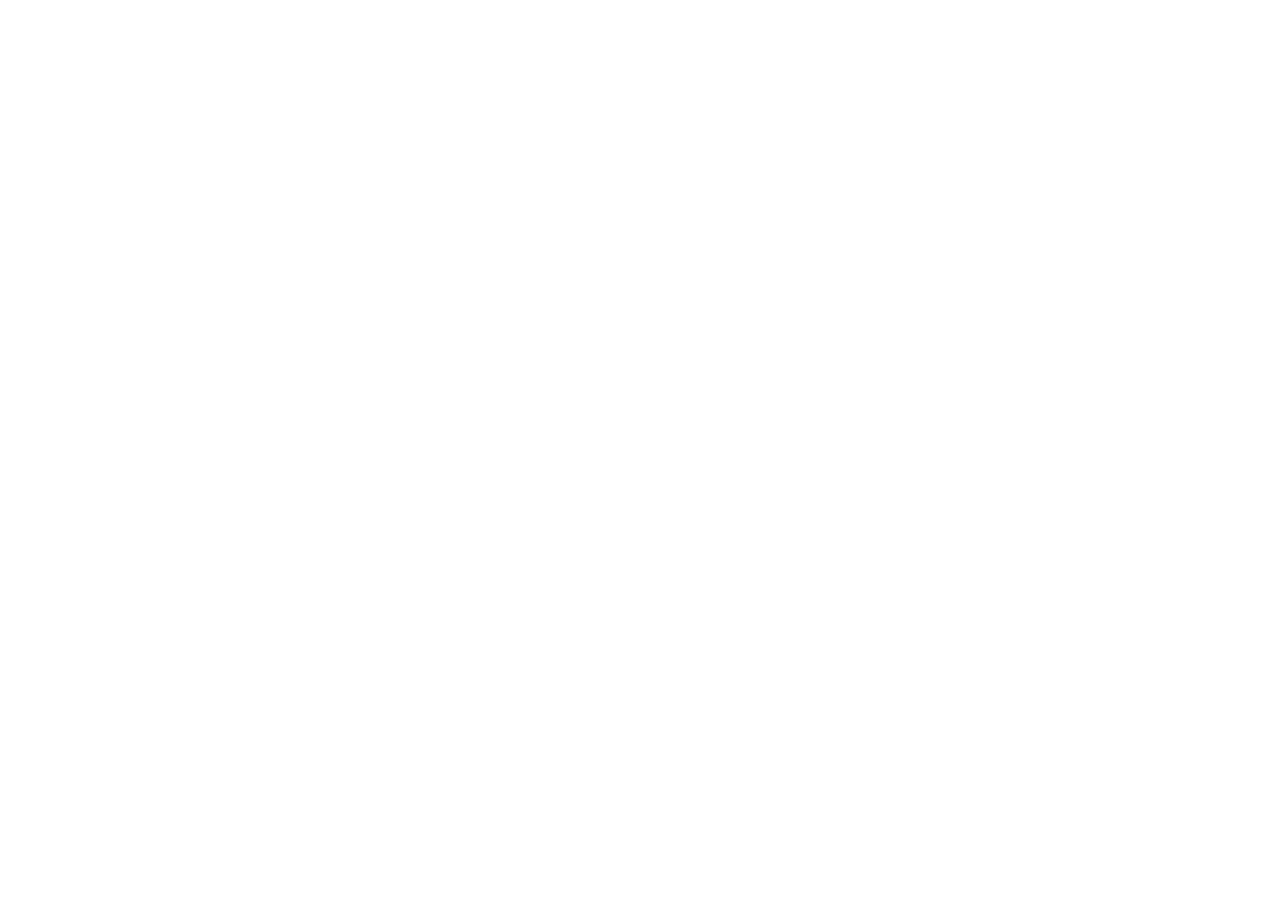
==== back-app/src/main/resources/templates/index.html @ 279484a1 "Initializing root page + formatting" ====
<!doctype html>
<html lang="en">
<head>
    <!-- Required meta tags -->
    <meta charset="utf-8">
    <meta name="viewport" content="width=device-width, initial-scale=1">

    <!-- Bootstrap CSS -->
    <link href="https://cdn.jsdelivr.net/npm/bootstrap@5.1.1/dist/css/bootstrap.min.css" rel="stylesheet"
          integrity="sha384-F3w7mX95PdgyTmZZMECAngseQB83DfGTowi0iMjiWaeVhAn4FJkqJByhZMI3AhiU" crossorigin="anonymous">

    <!-- Custom CSS -->
    <link rel="stylesheet" href="css/custom-styles.css">

    <title>PLGym - Bem Vindo!</title>
</head>
<body>

    <script src="https://cdn.jsdelivr.net/npm/bootstrap@5.1.1/dist/js/bootstrap.bundle.min.js"
            integrity="sha384-/bQdsTh/da6pkI1MST/rWKFNjaCP5gBSY4sEBT38Q/9RBh9AH40zEOg7Hlq2THRZ"
            crossorigin="anonymous"></script>
</body>
</html>
---- back-app/src/main/resources/templates/css/custom-styles.css ----
.carousel-item {
    height: 42rem;
    position: relative;
    background-position: center;
    background-size: cover;
}
.carousel-container {
    position: absolute;
    bottom: 0;
    left: 0;
    right: 0;
}
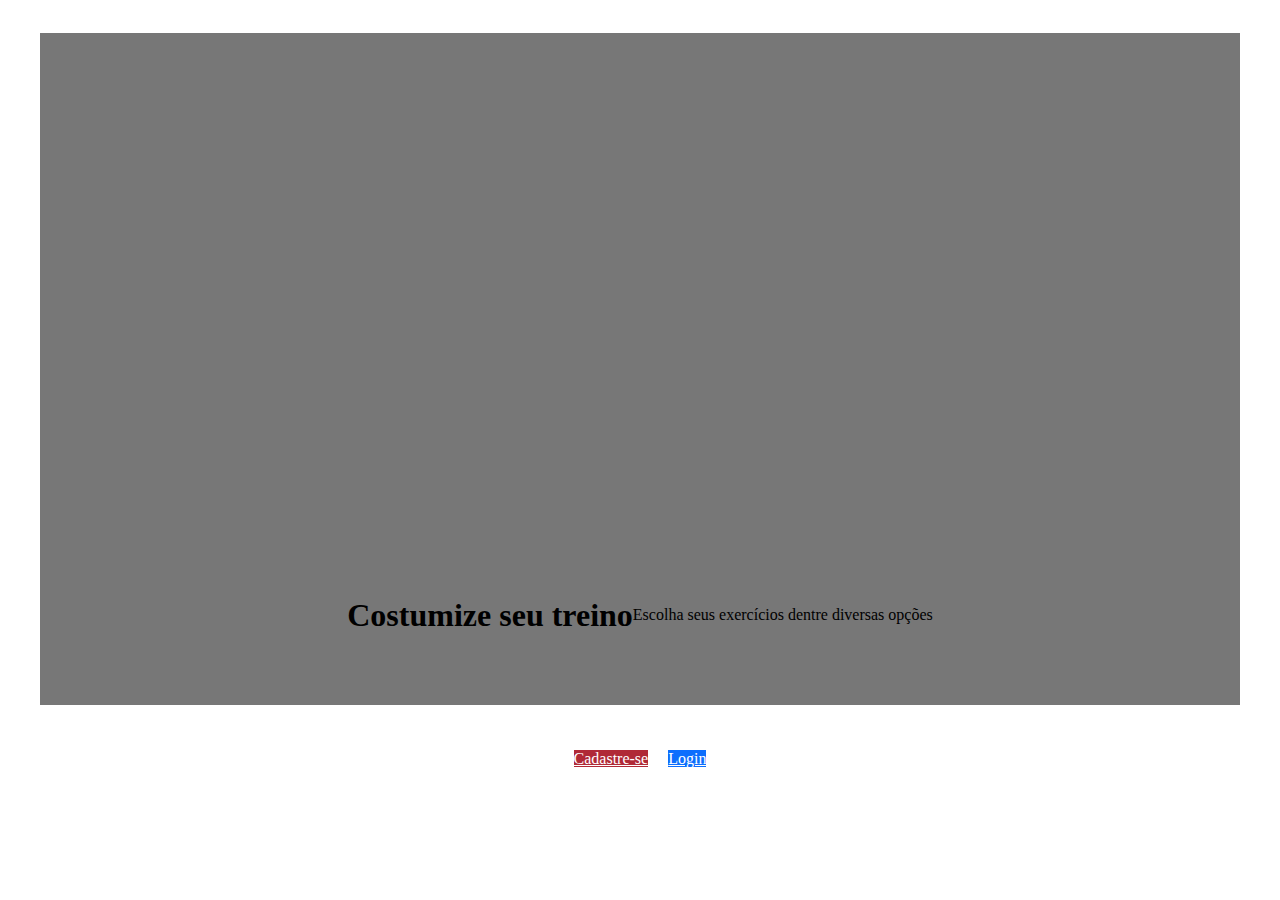
==== commit 03954424: "Some index and login HTML and CSS" ====
--- a/back-app/src/main/resources/templates/index.html
+++ b/back-app/src/main/resources/templates/index.html
@@ -1,21 +1,46 @@
 <!doctype html>
 <html lang="en">
 <head>
-    <!-- Required meta tags -->
     <meta charset="utf-8">
     <meta name="viewport" content="width=device-width, initial-scale=1">
-
+    <title>PLGym - Bem Vindo!</title>
+    <!-- Favicon -->
+    <link rel="icon" type="image/x-icon" href="assets/favicon.ico" />
     <!-- Bootstrap CSS -->
     <link href="https://cdn.jsdelivr.net/npm/bootstrap@5.1.1/dist/css/bootstrap.min.css" rel="stylesheet"
           integrity="sha384-F3w7mX95PdgyTmZZMECAngseQB83DfGTowi0iMjiWaeVhAn4FJkqJByhZMI3AhiU" crossorigin="anonymous">
-
     <!-- Custom CSS -->
     <link rel="stylesheet" href="css/custom-styles.css">
-
-    <title>PLGym - Bem Vindo!</title>
 </head>
 <body>
-
+    <div class="index-container">
+        <div class="index-carousel-div">
+            <div class="index-carousel-width">
+                <div class="carousel-item active">
+                    <div class="carousel-container">
+                        <div class="carousel-header">
+                            <h1>Costumize seu treino</h1>
+                        </div>
+                        <div class="carousel-p">
+                            <p>Escolha seus exercícios dentre diversas opções</p>
+                        </div>
+                    </div>
+                </div>
+            </div>
+        </div>
+        <div class="index-buttons">
+            <div class="container-button-signup">
+                <a href="#" class="btn btn-lg index-button-signup">
+                    Cadastre-se
+                </a>
+            </div>
+            <div class="container-button-login">
+                <a href="#" class="btn btn-lg index-button-login">
+                    Login
+                </a>
+            </div>
+        </div>
+    </div>
     <script src="https://cdn.jsdelivr.net/npm/bootstrap@5.1.1/dist/js/bootstrap.bundle.min.js"
             integrity="sha384-/bQdsTh/da6pkI1MST/rWKFNjaCP5gBSY4sEBT38Q/9RBh9AH40zEOg7Hlq2THRZ"
             crossorigin="anonymous"></script>
--- a/back-app/src/main/resources/templates/css/custom-styles.css
+++ b/back-app/src/main/resources/templates/css/custom-styles.css
@@ -1,12 +1,77 @@
 .carousel-item {
     height: 42rem;
+    background: #777;
     position: relative;
-    background-position: center;
-    background-size: cover;
 }
 .carousel-container {
+    display: flex;
     position: absolute;
+    justify-content: center;
+    align-items: center;
+    flex-flow: wrap;
     bottom: 0;
     left: 0;
     right: 0;
+    padding-bottom: 50px;
+}
+.carousel-header {
+}
+.index-container {
+    display: flex;
+    flex-wrap: wrap;
+}
+.index-carousel-div {
+    display: flex;
+    width: 100%;
+    justify-content: center;
+    align-items: center;
+}
+.index-carousel-width {
+    width: 1200px;
+    height: 100%;
+    align-self: center;
+    padding-top: 50px;
+}
+.index-buttons {
+    display: flex;
+    width: 100%;
+    justify-content: center;
+    align-items: center;
+}
+.container-button-login {
+    padding-left: 10px;
+    padding-top: 20px;
+}
+.container-button-signup {
+    padding-right: 10px;
+    padding-top: 20px;
+}
+.index-button-signup {
+    color: #fff;
+    background-color: #b02a37;
+    border-color: #6a1a21;
+}
+.index-button-signup:hover {
+    color: #fff;
+    background-color: #842029;
+    border-color: #6a1a21;
+}
+.index-button-login {
+    color: #fff;
+    background-color: #0d6efd;
+    border-color: #0d6efd;
+}
+.index-button-login:hover {
+    color: #fff;
+    background-color: #0b5ed7;
+    border-color: #0a58ca;
+}
+.login-container {
+    display: flex;
+    height: 90vh;
+    justify-content: center;
+    align-items: center;
+}
+.login-container-box {
+    width: 500px;
 }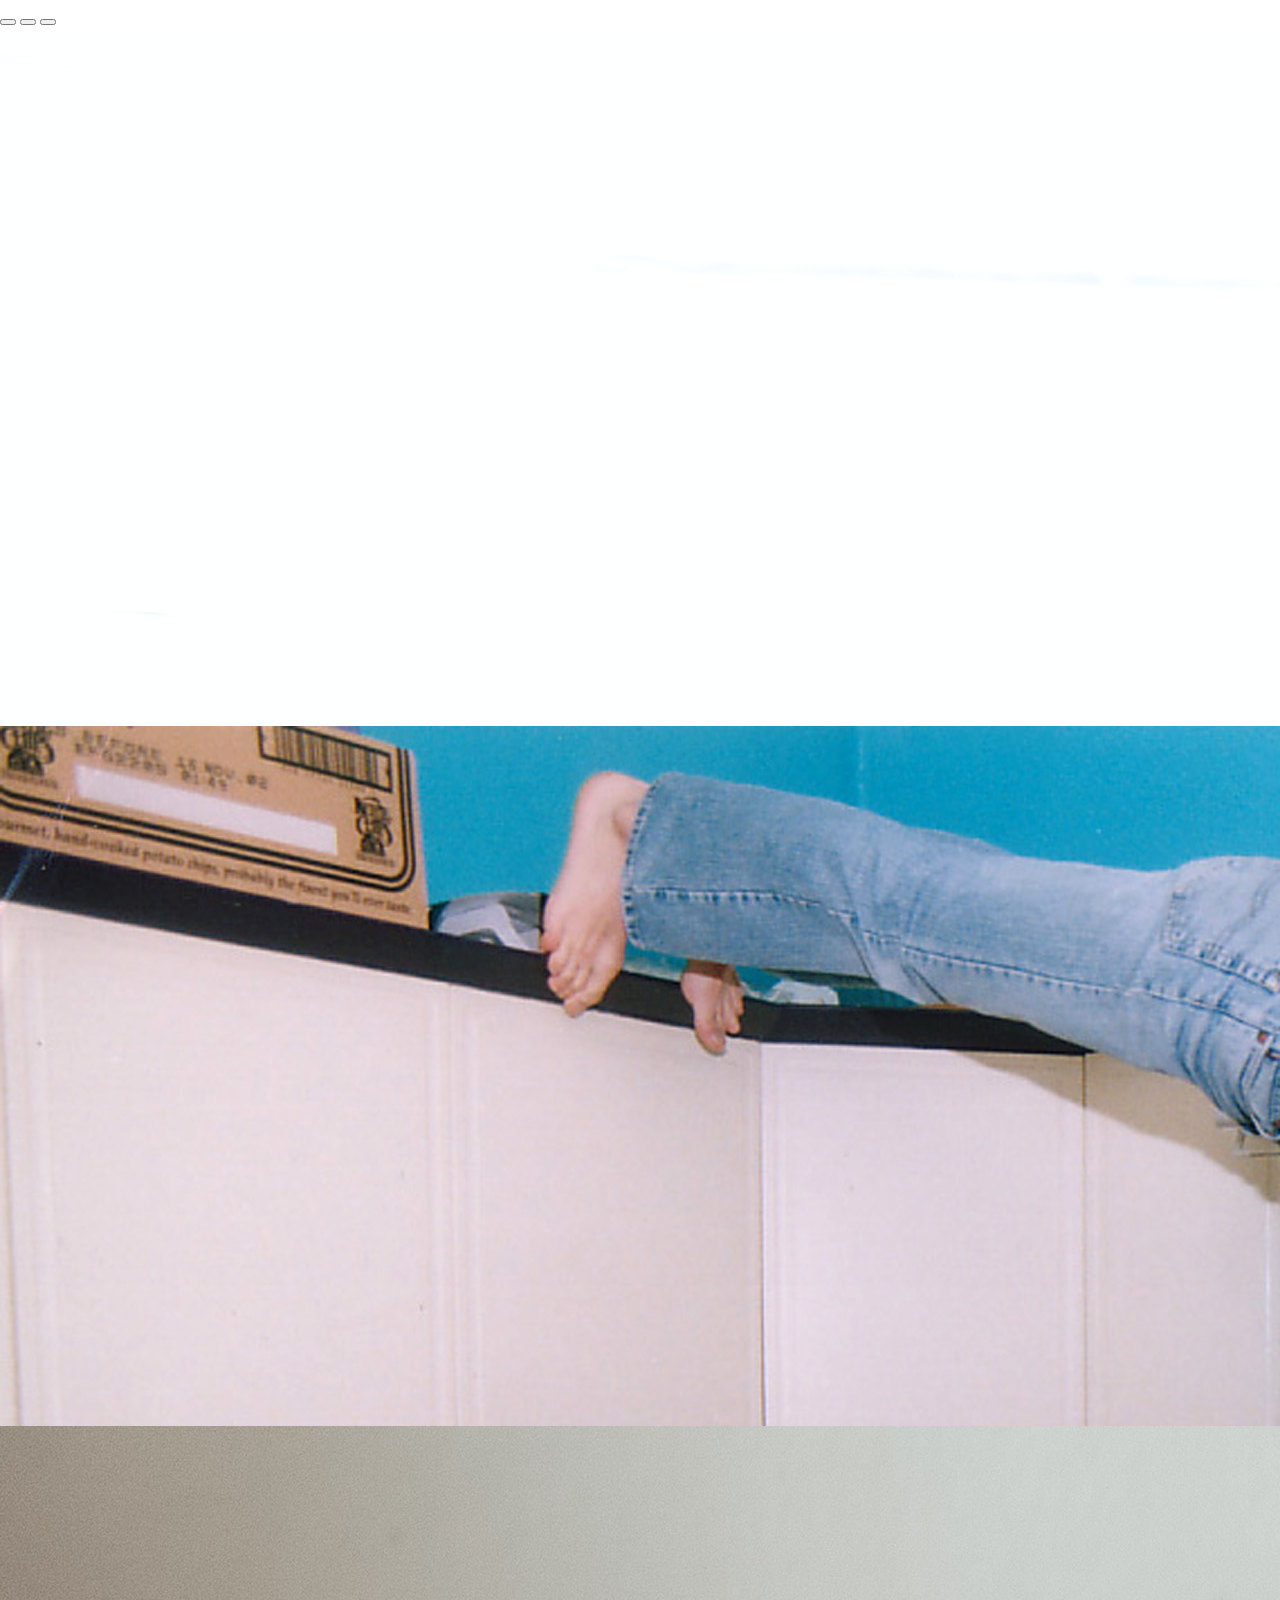
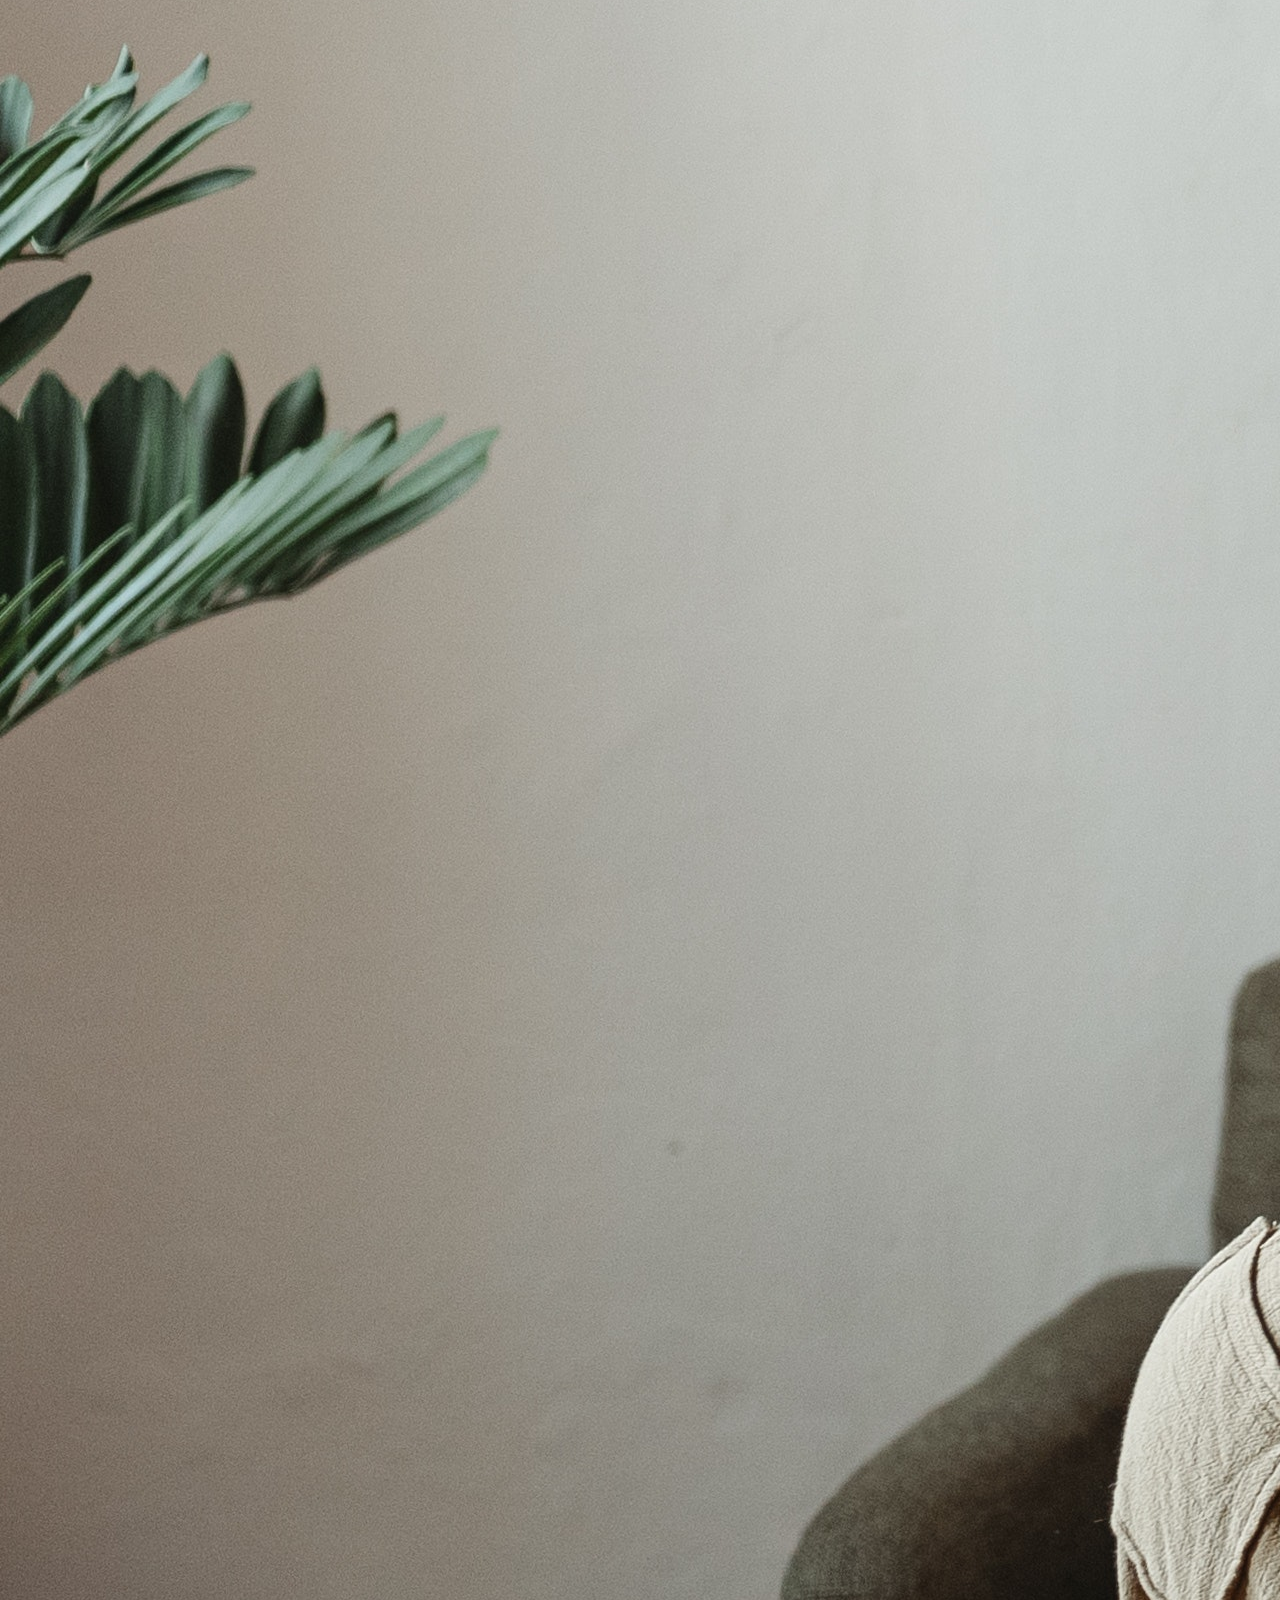
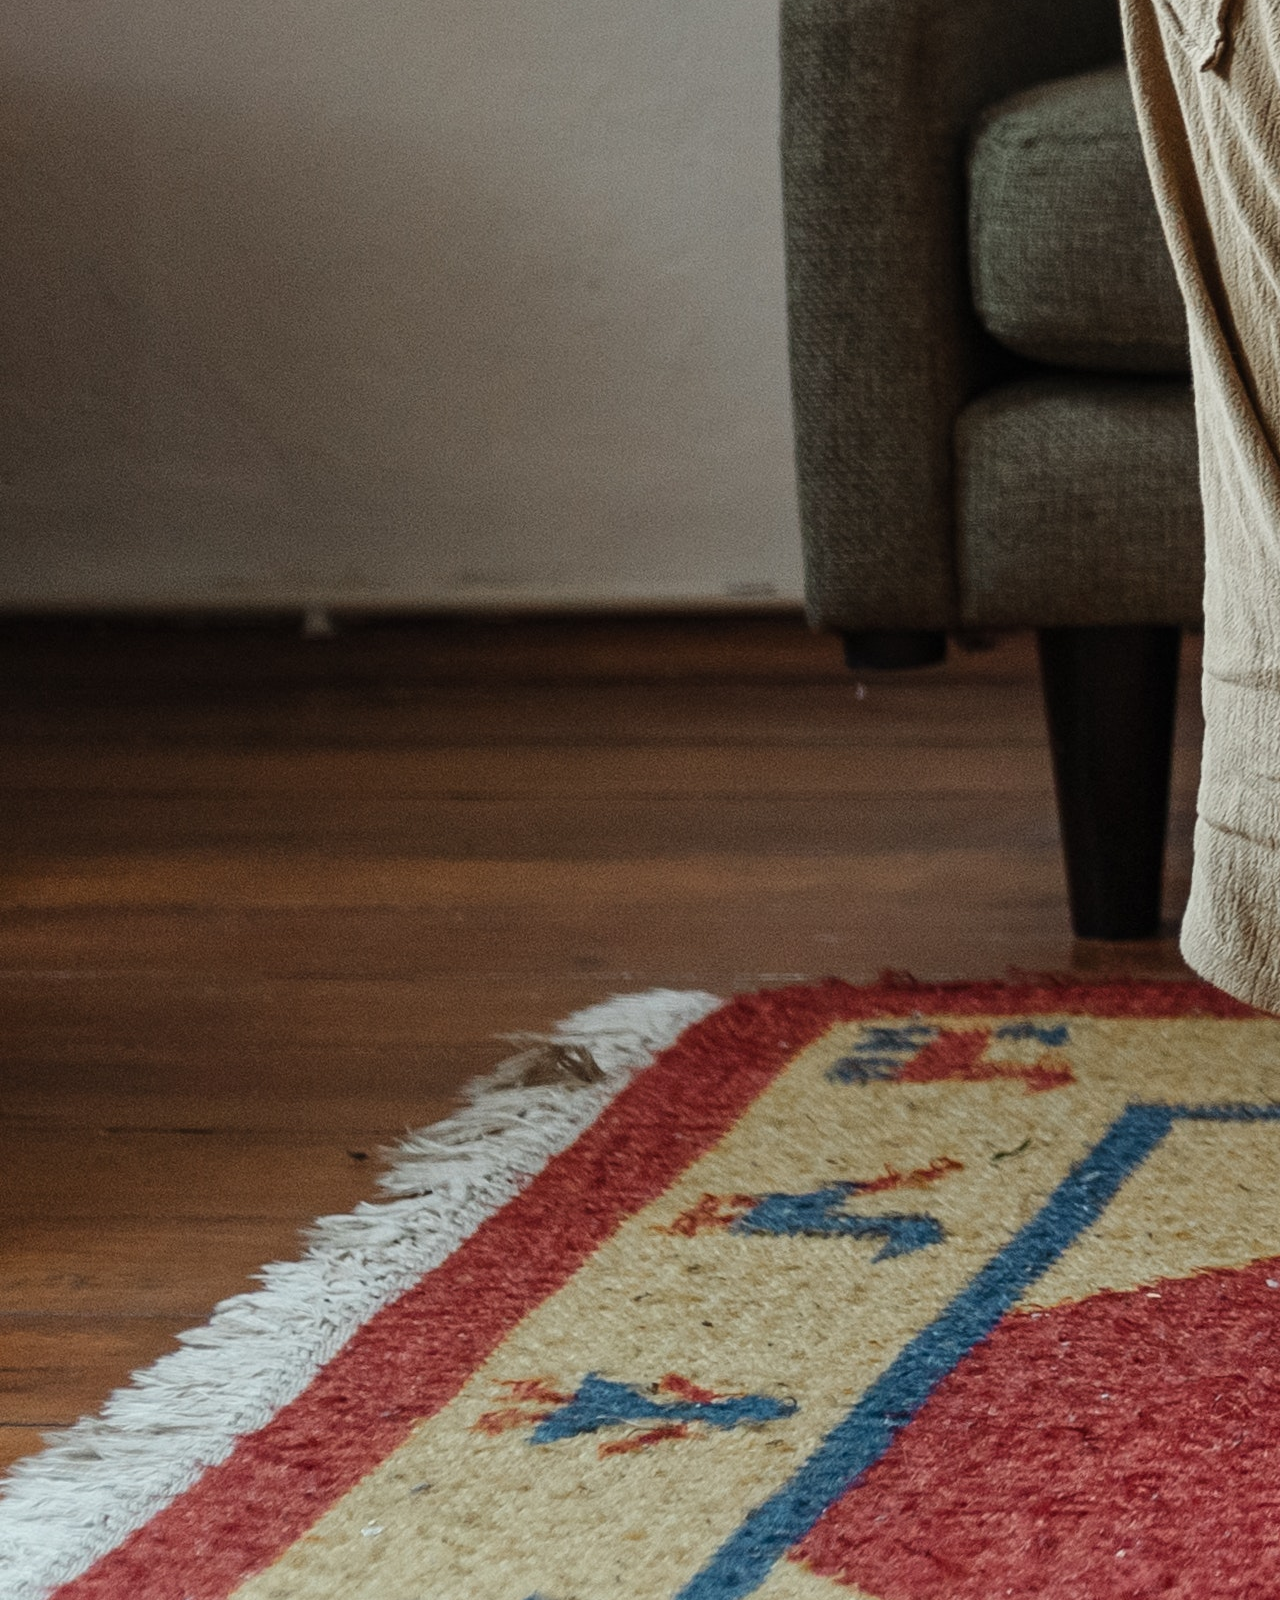
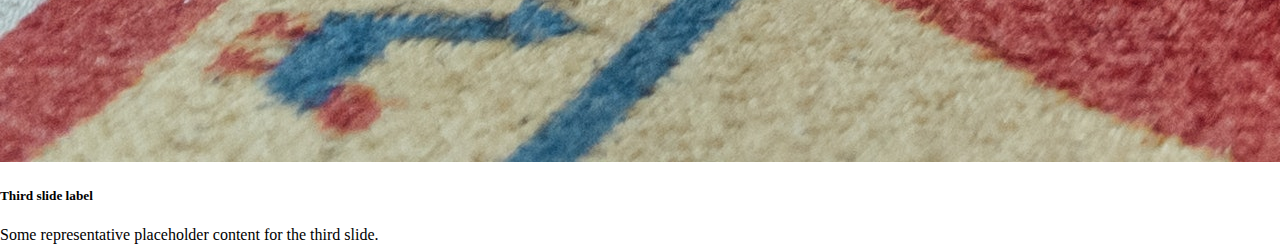
==== commit 11b506e8: "Index and login HTML working" ====
--- a/back-app/src/main/resources/templates/index.html
+++ b/back-app/src/main/resources/templates/index.html
@@ -1,46 +1,77 @@
 <!doctype html>
-<html lang="en">
+<html xmlns="http://www.w3.org/1999/xhtml" xmlns:th="http://www.thymeleaf.org" lang="en">
 <head>
     <meta charset="utf-8">
     <meta name="viewport" content="width=device-width, initial-scale=1">
     <title>PLGym - Bem Vindo!</title>
     <!-- Favicon -->
-    <link rel="icon" type="image/x-icon" href="assets/favicon.ico" />
+    <link rel="icon" type="image/x-icon" th:href="@{/assets/favicon.ico}">
     <!-- Bootstrap CSS -->
     <link href="https://cdn.jsdelivr.net/npm/bootstrap@5.1.1/dist/css/bootstrap.min.css" rel="stylesheet"
           integrity="sha384-F3w7mX95PdgyTmZZMECAngseQB83DfGTowi0iMjiWaeVhAn4FJkqJByhZMI3AhiU" crossorigin="anonymous">
     <!-- Custom CSS -->
-    <link rel="stylesheet" href="css/custom-styles.css">
+    <link rel="stylesheet" th:href="@{/css/custom-styles.css}">
+    <link rel="stylesheet" href="../static/css/custom-styles.css">
 </head>
 <body>
-    <div class="index-container">
-        <div class="index-carousel-div">
-            <div class="index-carousel-width">
+    <div class="container-index">
+        <div id="carouselExampleCaptions" class="carousel slide" data-bs-ride="carousel">
+            <div class="carousel-indicators">
+                <button type="button" data-bs-target="#carouselExampleCaptions" data-bs-slide-to="0" class="active" aria-current="true" aria-label="Slide 1"></button>
+                <button type="button" data-bs-target="#carouselExampleCaptions" data-bs-slide-to="1" aria-label="Slide 2"></button>
+                <button type="button" data-bs-target="#carouselExampleCaptions" data-bs-slide-to="2" aria-label="Slide 3"></button>
+            </div>
+            <div class="carousel-inner">
                 <div class="carousel-item active">
-                    <div class="carousel-container">
-                        <div class="carousel-header">
-                            <h1>Costumize seu treino</h1>
-                        </div>
-                        <div class="carousel-p">
-                            <p>Escolha seus exercícios dentre diversas opções</p>
-                        </div>
+<!--                    <img th:src="@{/assets/index-1.jpg}" class="d-block w-100" alt="..."/>-->
+                    <img src="../static/assets/index-1.jpg" class="d-block w-100" alt="...">
+                    <div class="carousel-caption d-none d-md-block">
+                        <h5>First slide label</h5>
+                        <p>Some representative placeholder content for the first slide.</p>
+                    </div>
+                </div>
+                <div class="carousel-item">
+<!--                    <img th:src="@{/assets/index-2.jpg}" class="d-block w-100" alt="...">-->
+                    <img src="../static/assets/index-2.jpg" class="d-block w-100" alt="...">
+                    <div class="carousel-caption d-none d-md-block">
+                        <h5>Second slide label</h5>
+                        <p>Some representative placeholder content for the second slide.</p>
+                    </div>
+                </div>
+                <div class="carousel-item">
+<!--                    <img th:src="@{/assets/index-3.jpg}" class="d-block w-100" alt="...">-->
+                    <img src="../static/assets/index-3.jpg" class="d-block w-100" alt="...">
+                    <div class="carousel-caption d-none d-md-block">
+                        <h5>Third slide label</h5>
+                        <p>Some representative placeholder content for the third slide.</p>
                     </div>
                 </div>
             </div>
+            <button class="carousel-control-prev" type="button" data-bs-target="#carouselExampleCaptions" data-bs-slide="prev">
+                <span class="carousel-control-prev-icon" aria-hidden="true"></span>
+                <span class="visually-hidden">Previous</span>
+            </button>
+            <button class="carousel-control-next" type="button" data-bs-target="#carouselExampleCaptions" data-bs-slide="next">
+                <span class="carousel-control-next-icon" aria-hidden="true"></span>
+                <span class="visually-hidden">Next</span>
+            </button>
         </div>
-        <div class="index-buttons">
-            <div class="container-button-signup">
-                <a href="#" class="btn btn-lg index-button-signup">
-                    Cadastre-se
-                </a>
+    </div>
+    <div class="index-buttons">
+        <div class="container-button-signup">
+            <div>
+<!--                <a th:href="@{/signup}" class="btn btn-lg index-button-signup">Cadastre-se</a>-->
+                <a href="./signup.html" class="btn btn-lg index-button-signup">Cadastre-se</a>
             </div>
-            <div class="container-button-login">
-                <a href="#" class="btn btn-lg index-button-login">
-                    Login
-                </a>
+        </div>
+        <div class="container-button-login">
+            <div>
+<!--                <a th:href="@{/login}" class="btn btn-lg btn-secondary">Login</a>-->
+                <a href="./login.html" class="btn btn-lg btn-secondary">Login</a>
             </div>
         </div>
     </div>
+
     <script src="https://cdn.jsdelivr.net/npm/bootstrap@5.1.1/dist/js/bootstrap.bundle.min.js"
             integrity="sha384-/bQdsTh/da6pkI1MST/rWKFNjaCP5gBSY4sEBT38Q/9RBh9AH40zEOg7Hlq2THRZ"
             crossorigin="anonymous"></script>
--- a/back-app/src/main/resources/static/css/custom-styles.css
+++ b/back-app/src/main/resources/static/css/custom-styles.css
@@ -0,0 +1,68 @@
+/**** CAROUSEL ****/
+
+.carousel-item {
+    height: 100%;
+    background: #777;
+    position: relative;
+}
+.container-index {
+    display: flex;
+    justify-content: center;
+    height: 100%;
+}
+.carousel-inner {
+    max-width: 80rem;
+    height: 700px;
+}
+.carousel {
+    height: 100%;
+}
+
+/**** BOTÕES INDEX ****/
+
+.index-buttons {
+    display: flex;
+    width: 100%;
+    justify-content: center;
+    align-items: center;
+}
+.container-button-login {
+    padding-left: 10px;
+    padding-top: 20px;
+}
+.container-button-signup {
+    padding-right: 10px;
+    padding-top: 20px;
+}
+.index-button-signup {
+    color: #fff;
+    background-color: #0d6efd;
+    border-color: #0a58ca;
+}
+.index-button-signup:hover {
+    color: #fff;
+    background-color: #0a58ca;
+    border-color: #0a58ca;
+}
+.index-button-login {
+    color: #fff;
+    background-color: #0d6efd;
+    border-color: #0d6efd;
+}
+.index-button-login:hover {
+    color: #fff;
+    background-color: #0b5ed7;
+    border-color: #0a58ca;
+}
+
+/**** LOGIN ****/
+
+.login-container {
+    display: flex;
+    height: 90vh;
+    justify-content: center;
+    align-items: center;
+}
+.login-container-box {
+    width: 500px;
+}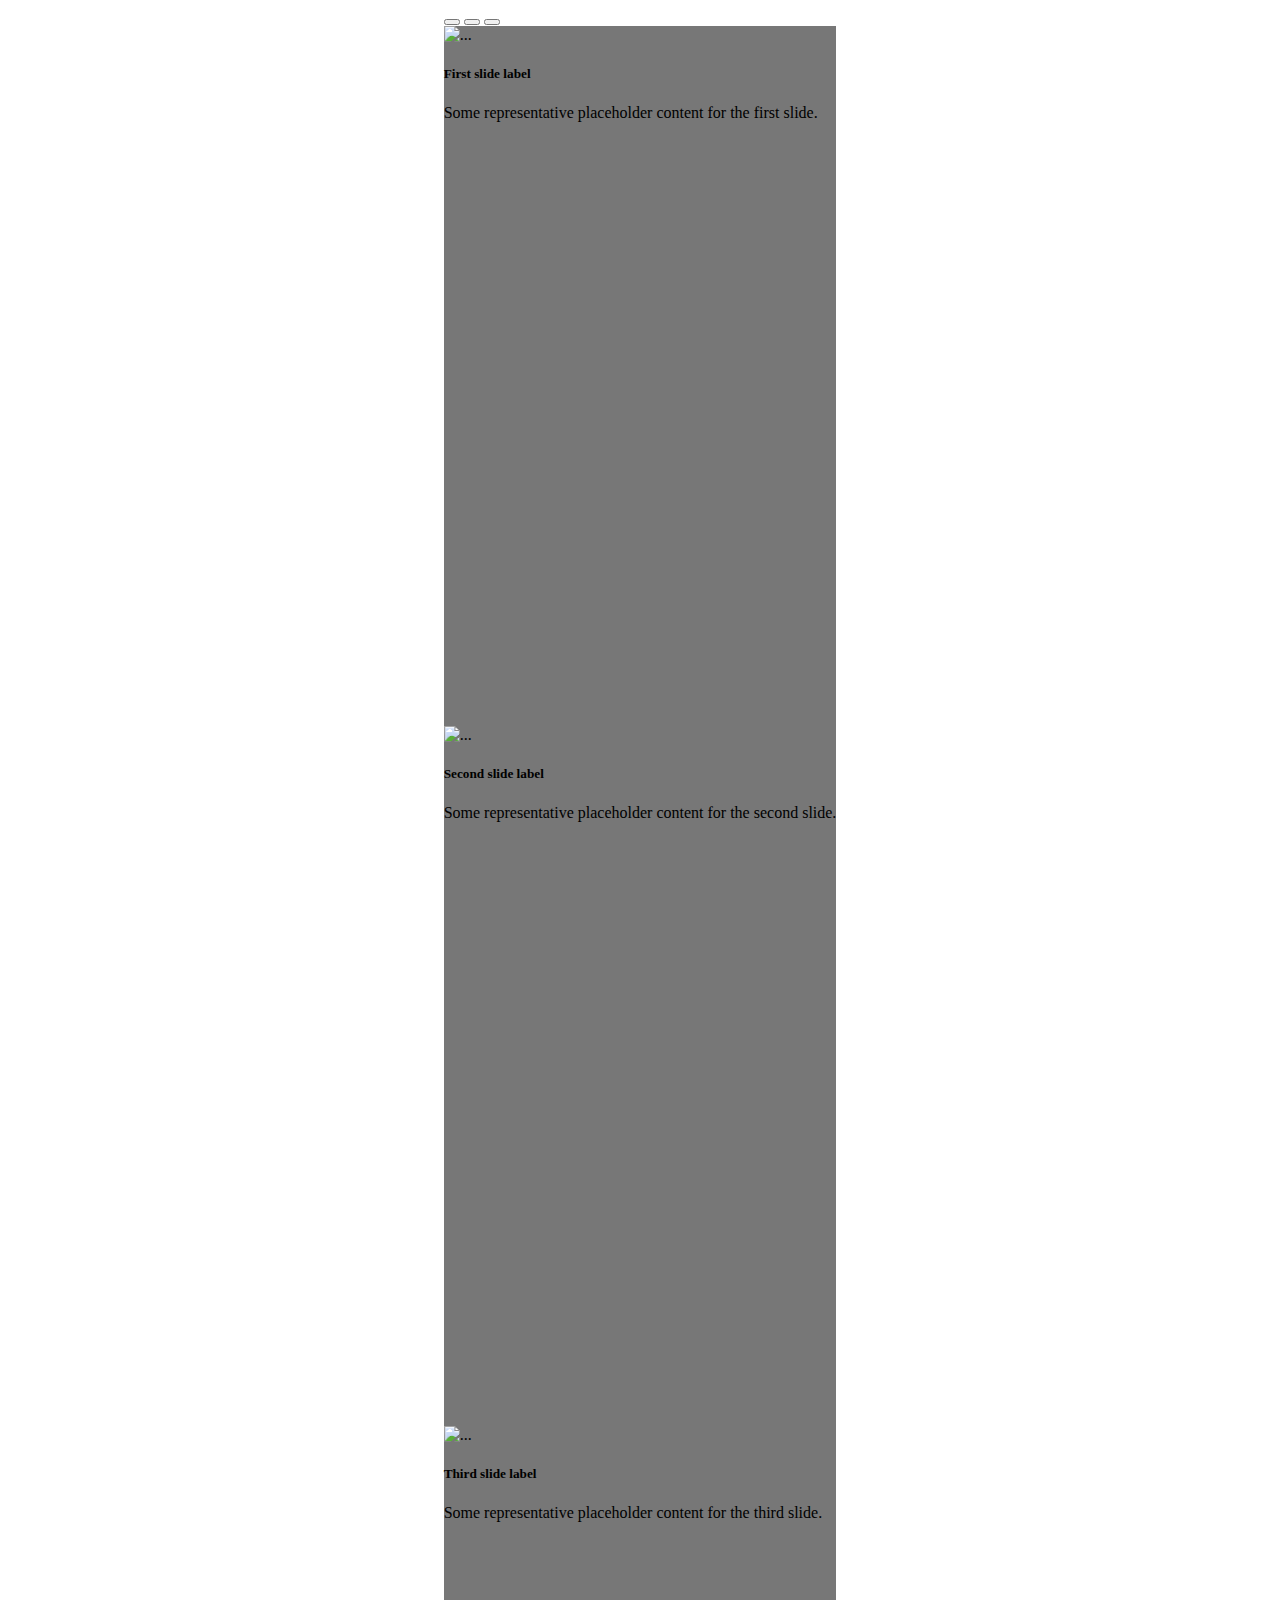
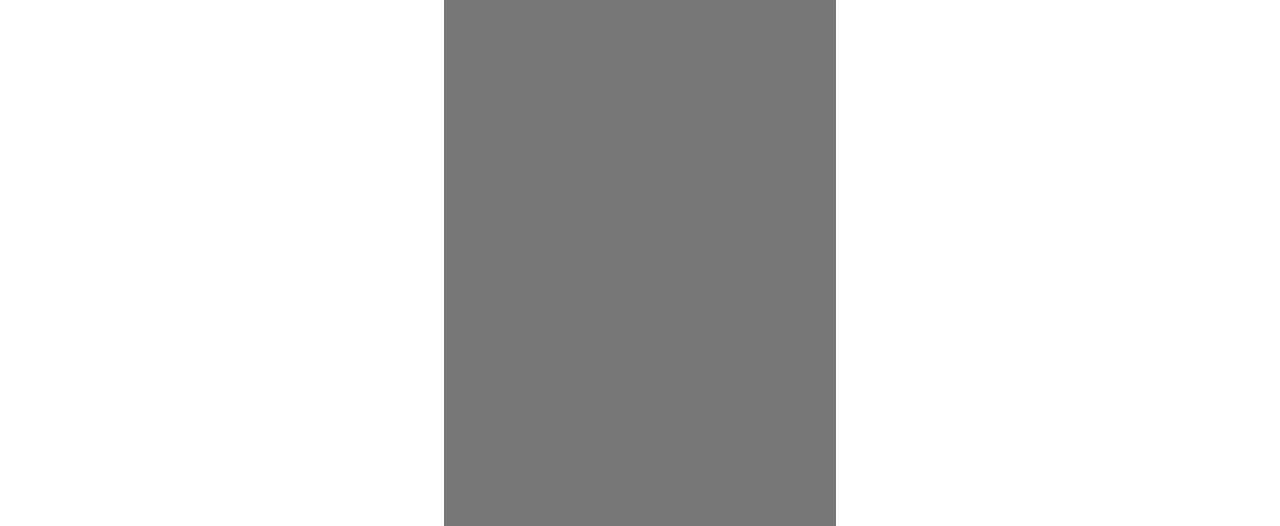
==== commit 61ac67a7: "Setting signup.html" ====
--- a/back-app/src/main/resources/templates/index.html
+++ b/back-app/src/main/resources/templates/index.html
@@ -23,24 +23,24 @@
             </div>
             <div class="carousel-inner">
                 <div class="carousel-item active">
-<!--                    <img th:src="@{/assets/index-1.jpg}" class="d-block w-100" alt="..."/>-->
-                    <img src="../static/assets/index-1.jpg" class="d-block w-100" alt="...">
+                   <img th:src="@{/assets/index-1.jpg}" class="d-block w-100" alt="..."/>
+                    <!-- <img src="../static/assets/index-1.jpg" class="d-block w-100" alt="..."> -->
                     <div class="carousel-caption d-none d-md-block">
                         <h5>First slide label</h5>
                         <p>Some representative placeholder content for the first slide.</p>
                     </div>
                 </div>
                 <div class="carousel-item">
-<!--                    <img th:src="@{/assets/index-2.jpg}" class="d-block w-100" alt="...">-->
-                    <img src="../static/assets/index-2.jpg" class="d-block w-100" alt="...">
+                   <img th:src="@{/assets/index-2.jpg}" class="d-block w-100" alt="...">
+                    <!-- <img src="../static/assets/index-2.jpg" class="d-block w-100" alt="..."> -->
                     <div class="carousel-caption d-none d-md-block">
                         <h5>Second slide label</h5>
                         <p>Some representative placeholder content for the second slide.</p>
                     </div>
                 </div>
                 <div class="carousel-item">
-<!--                    <img th:src="@{/assets/index-3.jpg}" class="d-block w-100" alt="...">-->
-                    <img src="../static/assets/index-3.jpg" class="d-block w-100" alt="...">
+                   <img th:src="@{/assets/index-3.jpg}" class="d-block w-100" alt="...">
+                    <!-- <img src="../static/assets/index-3.jpg" class="d-block w-100" alt="..."> -->
                     <div class="carousel-caption d-none d-md-block">
                         <h5>Third slide label</h5>
                         <p>Some representative placeholder content for the third slide.</p>
@@ -60,14 +60,14 @@
     <div class="index-buttons">
         <div class="container-button-signup">
             <div>
-<!--                <a th:href="@{/signup}" class="btn btn-lg index-button-signup">Cadastre-se</a>-->
-                <a href="./signup.html" class="btn btn-lg index-button-signup">Cadastre-se</a>
+               <a th:href="@{/signup}" class="btn btn-lg index-button-signup">Cadastre-se</a>
+                <!-- <a href="./signup.html" class="btn btn-lg index-button-signup">Cadastre-se</a> -->
             </div>
         </div>
         <div class="container-button-login">
             <div>
-<!--                <a th:href="@{/login}" class="btn btn-lg btn-secondary">Login</a>-->
-                <a href="./login.html" class="btn btn-lg btn-secondary">Login</a>
+               <a th:href="@{/login}" class="btn btn-lg btn-secondary">Login</a>
+                <!-- <a href="./login.html" class="btn btn-lg btn-secondary">Login</a> -->
             </div>
         </div>
     </div>
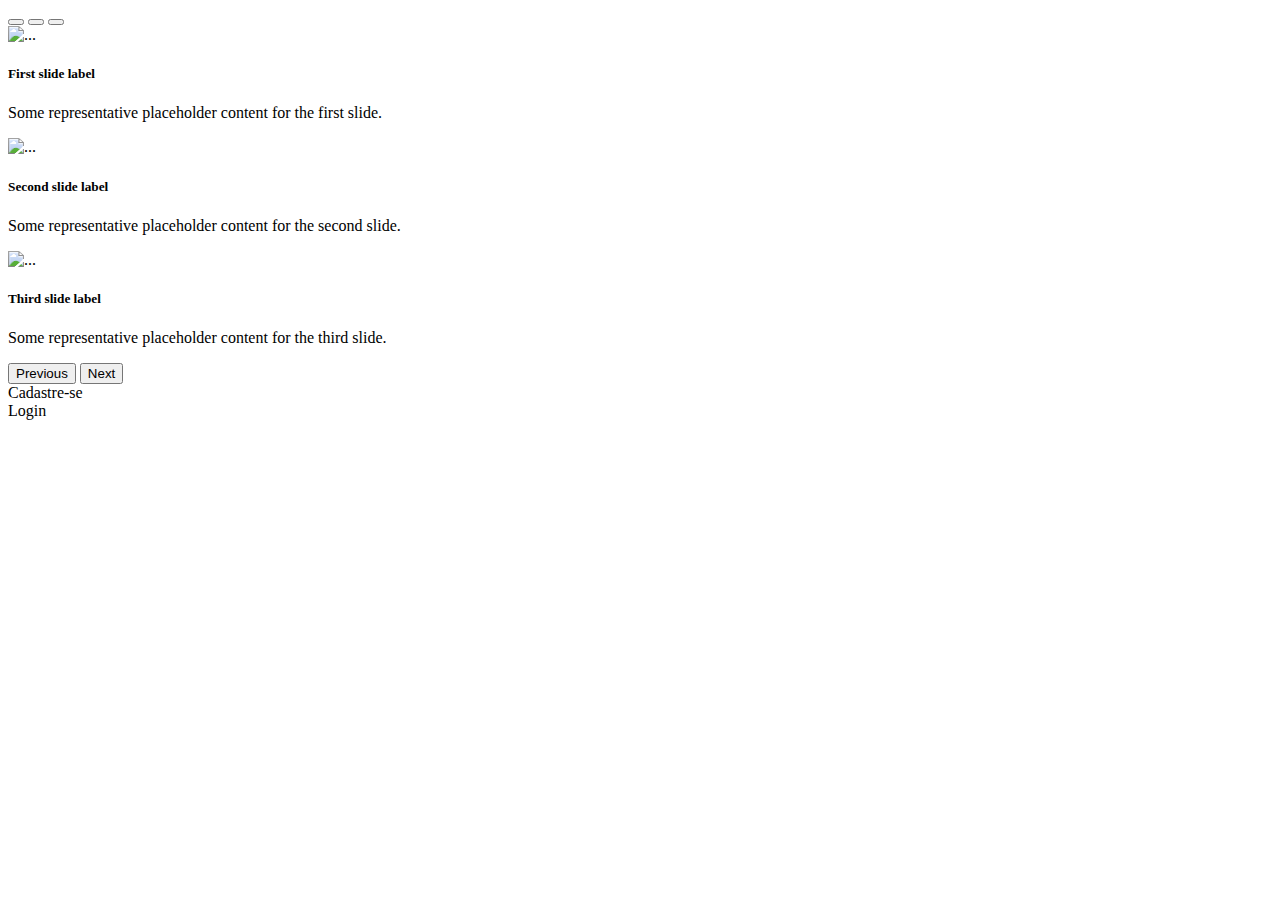
==== commit 4d36f60c: "Tables + some tidying up" ====
--- a/back-app/src/main/resources/templates/index.html
+++ b/back-app/src/main/resources/templates/index.html
@@ -4,14 +4,21 @@
     <meta charset="utf-8">
     <meta name="viewport" content="width=device-width, initial-scale=1">
     <title>PLGym - Bem Vindo!</title>
+
     <!-- Favicon -->
     <link rel="icon" type="image/x-icon" th:href="@{/assets/favicon.ico}">
-    <!-- Bootstrap CSS -->
+
+    <!-- Bootstrap -->
     <link href="https://cdn.jsdelivr.net/npm/bootstrap@5.1.1/dist/css/bootstrap.min.css" rel="stylesheet"
           integrity="sha384-F3w7mX95PdgyTmZZMECAngseQB83DfGTowi0iMjiWaeVhAn4FJkqJByhZMI3AhiU" crossorigin="anonymous">
+    <script src="https://cdn.jsdelivr.net/npm/bootstrap@5.1.1/dist/js/bootstrap.bundle.min.js"
+            integrity="sha384-/bQdsTh/da6pkI1MST/rWKFNjaCP5gBSY4sEBT38Q/9RBh9AH40zEOg7Hlq2THRZ"
+            crossorigin="anonymous">
+    </script>
+
     <!-- Custom CSS -->
     <link rel="stylesheet" th:href="@{/css/custom-styles.css}">
-    <link rel="stylesheet" href="../static/css/custom-styles.css">
+<!--    <link rel="stylesheet" href="../static/css/custom-styles.css">-->
 </head>
 <body>
     <div class="container-index">
@@ -23,24 +30,21 @@
             </div>
             <div class="carousel-inner">
                 <div class="carousel-item active">
-                   <img th:src="@{/assets/index-1.jpg}" class="d-block w-100" alt="..."/>
-                    <!-- <img src="../static/assets/index-1.jpg" class="d-block w-100" alt="..."> -->
+                   <img th:src="@{/assets/index-1.jpg}" class="d-block w-100" alt="..." src=""/>
                     <div class="carousel-caption d-none d-md-block">
                         <h5>First slide label</h5>
                         <p>Some representative placeholder content for the first slide.</p>
                     </div>
                 </div>
                 <div class="carousel-item">
-                   <img th:src="@{/assets/index-2.jpg}" class="d-block w-100" alt="...">
-                    <!-- <img src="../static/assets/index-2.jpg" class="d-block w-100" alt="..."> -->
+                   <img th:src="@{/assets/index-2.jpg}" class="d-block w-100" alt="..." src="">
                     <div class="carousel-caption d-none d-md-block">
                         <h5>Second slide label</h5>
                         <p>Some representative placeholder content for the second slide.</p>
                     </div>
                 </div>
                 <div class="carousel-item">
-                   <img th:src="@{/assets/index-3.jpg}" class="d-block w-100" alt="...">
-                    <!-- <img src="../static/assets/index-3.jpg" class="d-block w-100" alt="..."> -->
+                   <img th:src="@{/assets/index-3.jpg}" class="d-block w-100" alt="..." src="">
                     <div class="carousel-caption d-none d-md-block">
                         <h5>Third slide label</h5>
                         <p>Some representative placeholder content for the third slide.</p>
@@ -61,19 +65,13 @@
         <div class="container-button-signup">
             <div>
                <a th:href="@{/signup}" class="btn btn-lg index-button-signup">Cadastre-se</a>
-                <!-- <a href="./signup.html" class="btn btn-lg index-button-signup">Cadastre-se</a> -->
             </div>
         </div>
         <div class="container-button-login">
             <div>
                <a th:href="@{/login}" class="btn btn-lg btn-secondary">Login</a>
-                <!-- <a href="./login.html" class="btn btn-lg btn-secondary">Login</a> -->
             </div>
         </div>
     </div>
-
-    <script src="https://cdn.jsdelivr.net/npm/bootstrap@5.1.1/dist/js/bootstrap.bundle.min.js"
-            integrity="sha384-/bQdsTh/da6pkI1MST/rWKFNjaCP5gBSY4sEBT38Q/9RBh9AH40zEOg7Hlq2THRZ"
-            crossorigin="anonymous"></script>
 </body>
 </html>
--- a/back-app/src/main/resources/static/css/custom-styles.css
+++ b/back-app/src/main/resources/static/css/custom-styles.css
@@ -18,7 +18,7 @@
     height: 100%;
 }
 
-/**** BOTÕES INDEX ****/
+/**** BUTTONS ****/
 
 .index-buttons {
     display: flex;
@@ -54,6 +54,9 @@
     background-color: #0b5ed7;
     border-color: #0a58ca;
 }
+.bg-info {
+    --bs-bg-opacity: 0.25;
+}
 
 /**** LOGIN ****/
 
@@ -65,4 +68,29 @@
 }
 .login-container-box {
     width: 500px;
+}
+
+/**** MY WORKOUT ****/
+
+.table-myworkout {
+    padding-top: 50px;
+    padding-left: 50px;
+    padding-right: 50px;
+}
+
+.table-discover {
+    padding-top: 50px;
+    padding-left: 50px;
+    padding-right: 50px;
+}
+
+/**** PROFILE ****/
+
+.form-profile {
+    padding-top: 50px;
+    width: 40%;
+}
+
+.form-button-profile {
+    text-align: center;
 }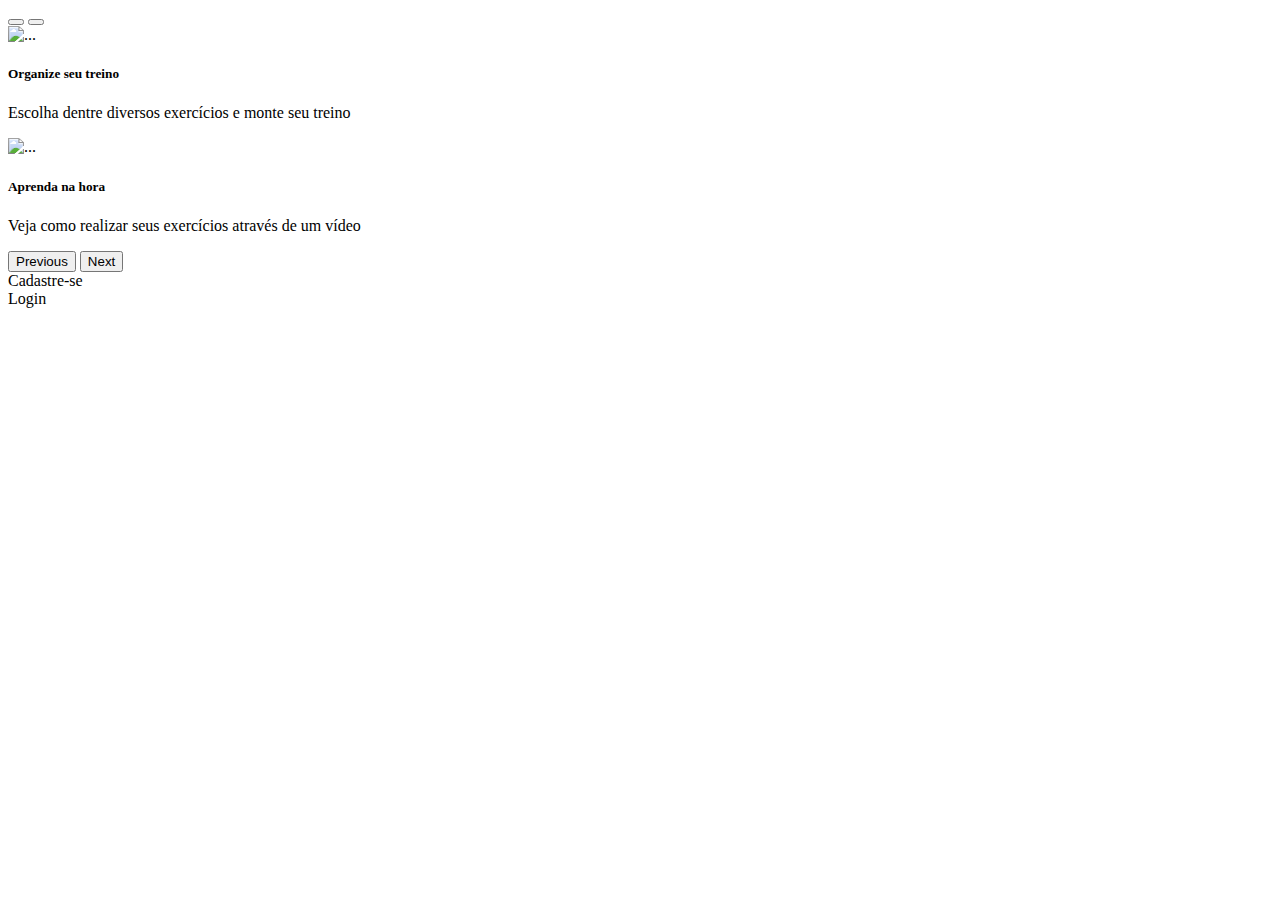
==== commit df554111: "Logo + icons" ====
--- a/back-app/src/main/resources/templates/index.html
+++ b/back-app/src/main/resources/templates/index.html
@@ -26,28 +26,20 @@
             <div class="carousel-indicators">
                 <button type="button" data-bs-target="#carouselExampleCaptions" data-bs-slide-to="0" class="active" aria-current="true" aria-label="Slide 1"></button>
                 <button type="button" data-bs-target="#carouselExampleCaptions" data-bs-slide-to="1" aria-label="Slide 2"></button>
-                <button type="button" data-bs-target="#carouselExampleCaptions" data-bs-slide-to="2" aria-label="Slide 3"></button>
             </div>
             <div class="carousel-inner">
                 <div class="carousel-item active">
-                   <img th:src="@{/assets/index-1.jpg}" class="d-block w-100" alt="..." src=""/>
+                    <img th:src="@{/assets/index-1.jpg}" class="d-block w-100" alt="..." src=""/>
                     <div class="carousel-caption d-none d-md-block">
-                        <h5>First slide label</h5>
-                        <p>Some representative placeholder content for the first slide.</p>
+                        <h5>Organize seu treino</h5>
+                        <p>Escolha dentre diversos exercícios e monte seu treino</p>
                     </div>
                 </div>
                 <div class="carousel-item">
-                   <img th:src="@{/assets/index-2.jpg}" class="d-block w-100" alt="..." src="">
+                    <img th:src="@{/assets/index-3.jpg}" class="d-block w-100" alt="..." src="">
                     <div class="carousel-caption d-none d-md-block">
-                        <h5>Second slide label</h5>
-                        <p>Some representative placeholder content for the second slide.</p>
-                    </div>
-                </div>
-                <div class="carousel-item">
-                   <img th:src="@{/assets/index-3.jpg}" class="d-block w-100" alt="..." src="">
-                    <div class="carousel-caption d-none d-md-block">
-                        <h5>Third slide label</h5>
-                        <p>Some representative placeholder content for the third slide.</p>
+                        <h5>Aprenda na hora</h5>
+                        <p>Veja como realizar seus exercícios através de um vídeo</p>
                     </div>
                 </div>
             </div>
--- a/back-app/src/main/resources/static/css/custom-styles.css
+++ b/back-app/src/main/resources/static/css/custom-styles.css
@@ -57,6 +57,10 @@
 .bg-info {
     --bs-bg-opacity: 0.25;
 }
+.edit-button {
+    border: 0;
+    background: transparent;
+}
 
 /**** LOGIN ****/
 
@@ -65,6 +69,7 @@
     height: 90vh;
     justify-content: center;
     align-items: center;
+    flex-direction: column;
 }
 .login-container-box {
     width: 500px;
@@ -91,6 +96,28 @@
     width: 40%;
 }
 
-.form-button-profile {
+.form-button-container {
+    display: flex;
+    justify-content:left;
+}
+
+.form-button {
     text-align: center;
+    padding: 20px;
+}
+
+.form-cancel-edit-button {
+    text-align: center;
+    padding: 20px;
+}
+
+/*** SVG ***/
+
+#logo {
+    height: 60mm;
+    width: auto;
+}
+.logo-container {
+    display: flex;
+    justify-content: center;
 }